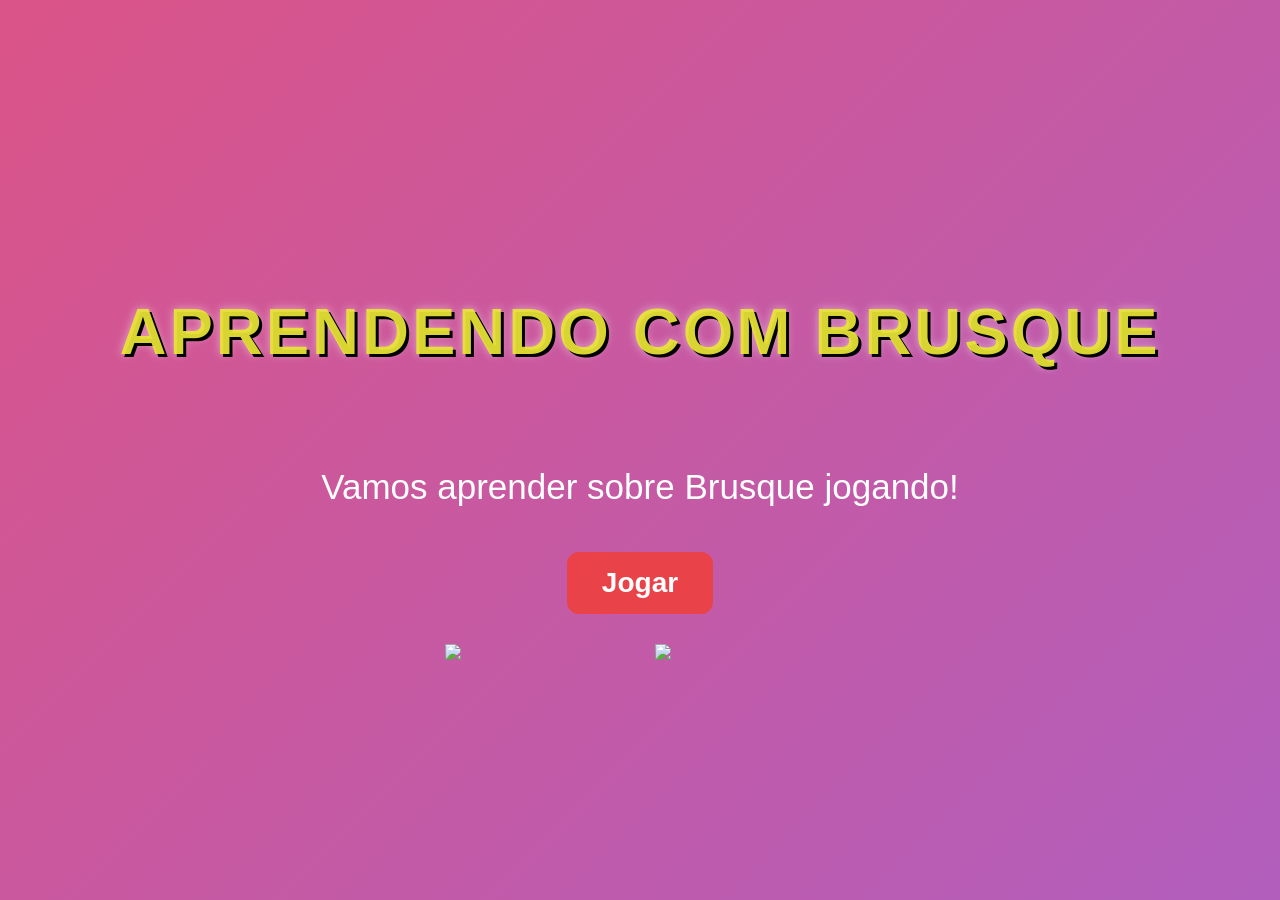
==== Curricularizacao/html/index.html @ f9dfe137 "Add files via upload" ====
<!DOCTYPE html>
<html lang="pt-BR">
<head>
<meta charset="UTF-8">

<title>Jogo Curricularização</title>

<style>

body{

    margin:0;

    font-family:Arial;

    overflow:hidden;

    background:linear-gradient(#4fc3f7,#66bb6a);

}

.tela{

    display:none;

    min-height:100vh;

    flex-direction:column;

    justify-content:center;

    align-items:center;

    text-align:center;

    position:relative;

}

#Inicio{

    display:flex;

    flex-direction:column;

    justify-content:center;

    align-items:center;

    background:linear-gradient(-45deg,#0f8a0b,#e47e1f,#a462cf,#db5488);

    background-size:400% 400%;

    animation:fundo 8s ease infinite;

}

@keyframes fundo{

    0%{
        background-position:0% 50%;
    }

    50%{
        background-position:100% 50%;
    }

    100%{
        background-position:0% 50%;
    }

}

.tela:target{

    display:flex;

}

.menu{

    display:flex;

    flex-direction:column;

    align-items:center;

    gap:10px;

}

h1{

    color:#e7e436ee;

    font-size:65px;

    text-transform:uppercase;

    letter-spacing:3px;

    text-shadow:
    3px 3px 0px #000,
    0 0 10px rgba(255,255,255,0.5);

    animation:titulo 2s infinite alternate;

}

@keyframes titulo{

    from{
        transform:translateY(0px);
    }

    to{
        transform:translateY(-6px);
    }

}

p{

    font-size:35px;

    color:white;

}

.botão{

    display:inline-block;

    text-decoration:none;

    background-color:#ee4141ea;

    color:white;

    padding:15px 35px;

    border-radius:12px;

    font-size:28px;

    font-weight:bold;

    transition:0.3s;

}

.botão:hover{

    background-color:#17a50a;

    transform:scale(1.1);

}

.opções{

    display:flex;

    gap:20px;

    flex-wrap:wrap;

    justify-content:center;

}

.opções a{

    text-decoration:none;

    color:white;

    position:relative;

    display:inline-block;

    border-radius:10px;

    transition:0.3s;

}

.opções a:hover{

    transform:scale(1.03);

    box-shadow:0 0 10px rgba(255,255,255,0.5);

}

h2{

    
    color:#f8f8f8fb;

    font-size:50px;

    text-transform:uppercase;

    letter-spacing:3px;

    text-shadow:
    3px 3px 2px #000,
    0 0 10px rgba(209, 190, 190, 0.5);

    animation:titulo 2s infinite alternate;

}
.bandeira{

    width:150px;

    height:100px;

    object-fit:cover;

    border-radius:10px;

}

.festa{

    width:200px;

    height:250px;

    object-fit:contain;

    border-radius:10px;

}

.parque{
    width: 150px;

    height: 100px;

    object-fit:cover;

    border-radius:10px;
    
}

.opções a h3{

    transition:0.3s;
    color:white;

}

.opções a:hover h3{

    color:#1b1a0f;

}

.voltar{

    position:absolute;

    top:20px;

    right:20px;

    background:rgb(255, 136, 0);

    color:white;

    text-decoration:none;

    padding:10px 20px;

    border-radius:15px;

    font-size:20px;

}

.mascotes{

    display:flex;

    align-items:center;

    justify-content:center;

    gap:30px;

    margin-top:30px;

}

.mascote{

    width:180px;

    height:auto;

}

.animar{

    animation:mexer 2s infinite alternate;

}

@keyframes mexer{

    from{
        transform:translateY(0px) rotate(-5deg);
    }

    to{
        transform:translateY(-15px) rotate(5deg);
    }

}

</style>
</head>

<body>

<section class="tela" id="Inicio">

    <div class="menu">

        <h1>Aprendendo com Brusque</h1>

        <p>Vamos aprender sobre Brusque jogando!</p>

        <a href="#pergunta1" class="botão">Jogar</a>

    </div>

    <div class="mascotes">

        <img src="capivara.png" class="mascote animar">

        <img src="marreco.png" class="mascote animar">

    </div>

</section>

<section class="tela" id="pergunta1">

    <a href="#Inicio" class="voltar">Voltar</a>

    <h2>Em qual país fica Santa Catarina?</h2>

    <div class="opções">

        <a href="#errou">
            <img src="italia.jpg" class="bandeira">
            <h3>ITÁLIA</h3>
        </a>

        <a href="#errou">
            <img src="africa.webp" class="bandeira">
            <h3>ÁFRICA</h3>
        </a>

        <a href="#errou">
            <img src="china.jpg" class="bandeira">
            <h3>CHINA</h3>
        </a>

        <a href="#pergunta2">
            <img src="brasil.jpg" class="bandeira">
            <h3>BRASIL</h3>
        </a>

    </div>

</section>

<section class="tela" id="pergunta2">

    <a href="#Inicio" class="voltar">Voltar</a>

    <h2>Qual destas é a festa típica de Brusque?</h2>

    <div class="opções">

        <a href="#errou">
            <img src="festadauva.png" class="festa">
        </a>

        <a href="#pergunta3">
            <img src="festafenarreco.png" class="festa">
        </a>

        <a href="#errou">
            <img src="festapinhão.png" class="festa">
        </a>

    </div>

</section>

<section class="tela" id="pergunta3">

    <a href="#Inicio" class="voltar">Voltar</a>

    <h2>Qual destes parques é o Parque das Esculturas localizado em Brusque?</h2>

    <div class="opções">

        <a href="#errou">
            <img src="parquedediversao.webp" class="parque">
        </a>

         <a href="#errou">
            <img src="parquinho.jpg" class="parque">
        </a>

        <a href="#acertou">
            <img src="parquedasesculturas.jpg" class="parque">
        </a>
            
        <a href="#errou"> 
            <img src="bosque.jpg" class="parque">
        </a>
           
    </div>
</section>

</body>
</html>
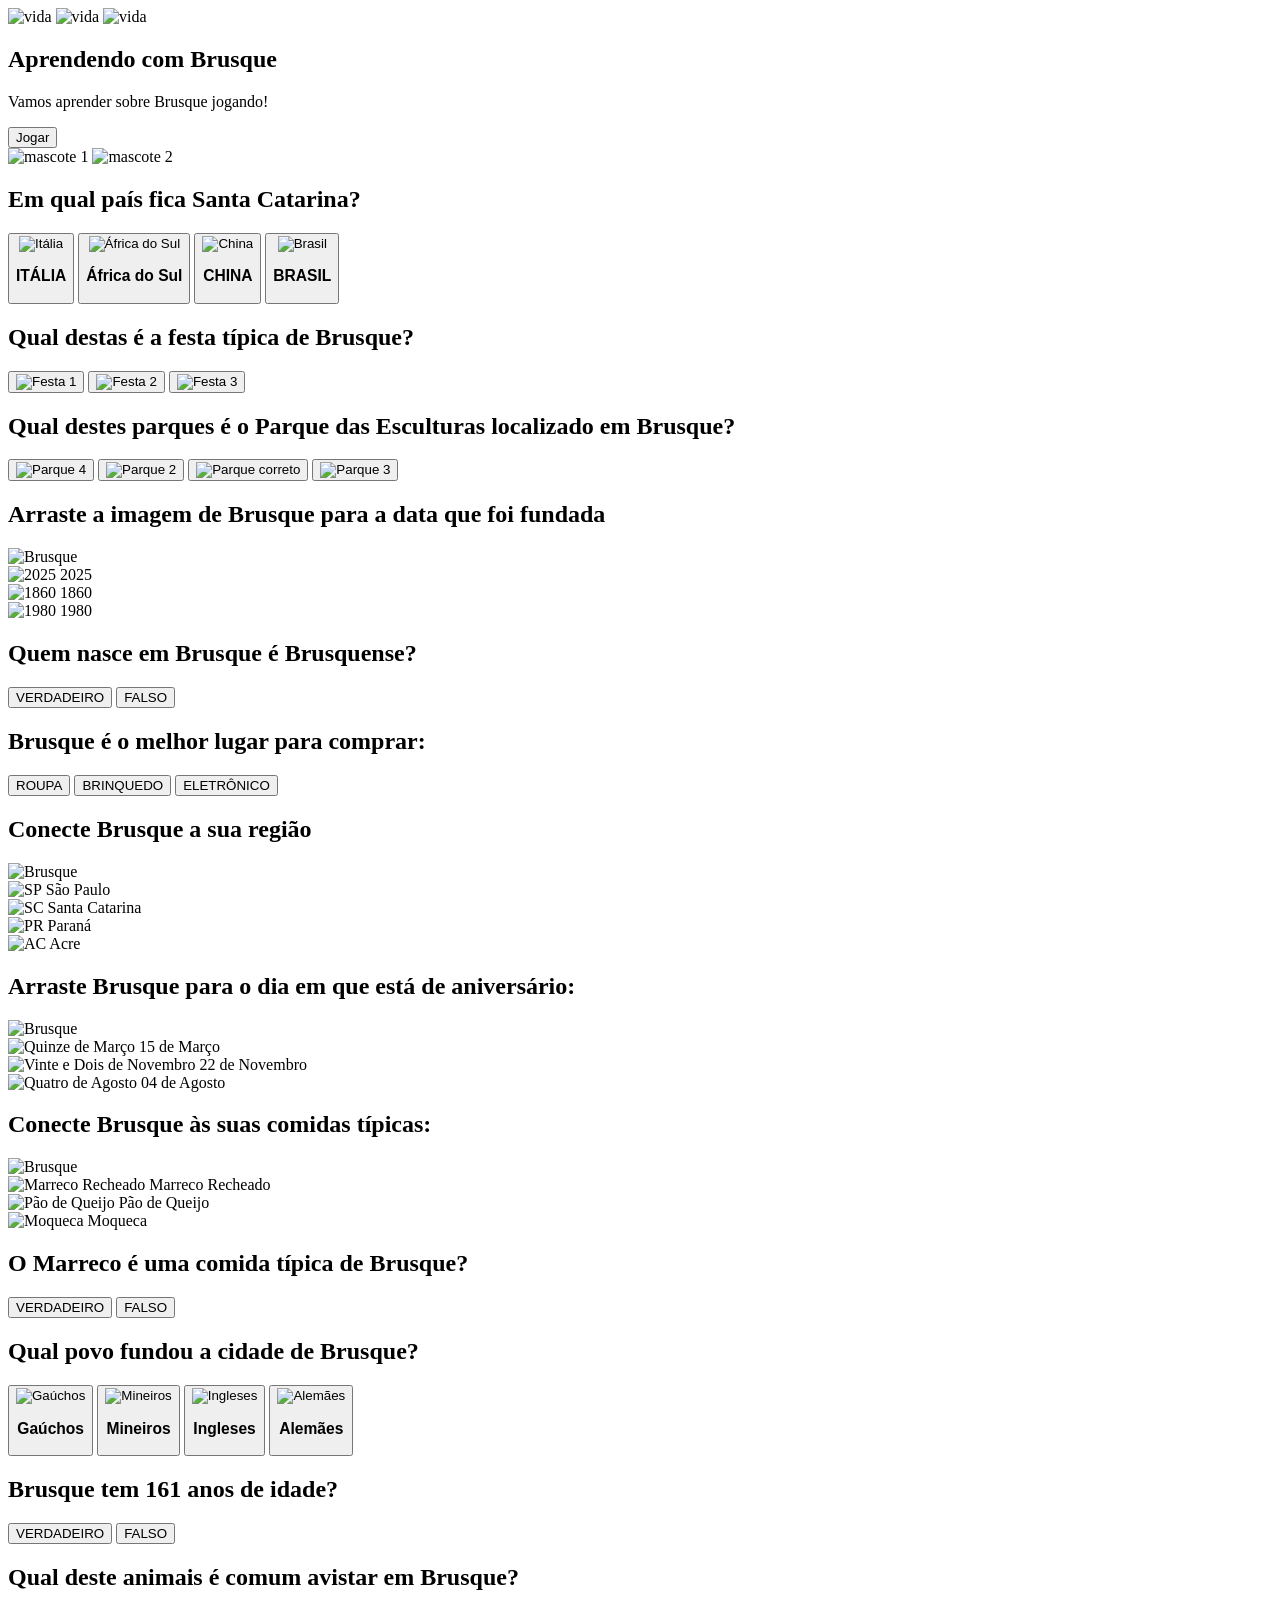
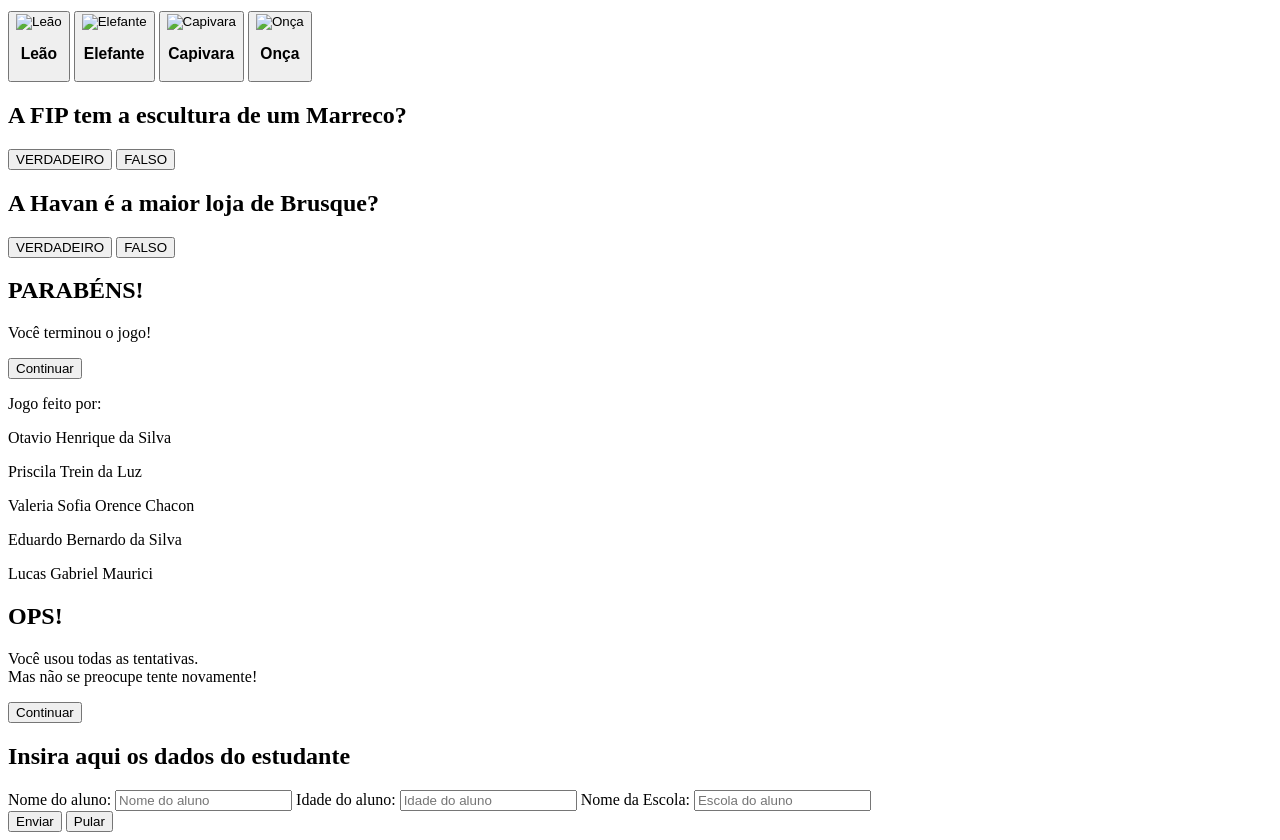
==== commit 6d0ca495: "Add files via upload Projeto Pronto, mas com coisas para fazer no futuro" ====
--- a/Curricularizacao/html/index.html
+++ b/Curricularizacao/html/index.html
@@ -1,435 +1,388 @@
-<!DOCTYPE html>
-<html lang="pt-BR">
-<head>
-<meta charset="UTF-8">
-
-<title>Jogo Curricularização</title>
-
-<style>
-
-body{
-
-    margin:0;
-
-    font-family:Arial;
-
-    overflow:hidden;
-
-    background:linear-gradient(#4fc3f7,#66bb6a);
-
-}
-
-.tela{
-
-    display:none;
-
-    min-height:100vh;
-
-    flex-direction:column;
-
-    justify-content:center;
-
-    align-items:center;
-
-    text-align:center;
-
-    position:relative;
-
-}
-
-#Inicio{
-
-    display:flex;
-
-    flex-direction:column;
-
-    justify-content:center;
-
-    align-items:center;
-
-    background:linear-gradient(-45deg,#0f8a0b,#e47e1f,#a462cf,#db5488);
-
-    background-size:400% 400%;
-
-    animation:fundo 8s ease infinite;
-
-}
-
-@keyframes fundo{
-
-    0%{
-        background-position:0% 50%;
-    }
-
-    50%{
-        background-position:100% 50%;
-    }
-
-    100%{
-        background-position:0% 50%;
-    }
-
-}
-
-.tela:target{
-
-    display:flex;
-
-}
-
-.menu{
-
-    display:flex;
-
-    flex-direction:column;
-
-    align-items:center;
-
-    gap:10px;
-
-}
-
-h1{
-
-    color:#e7e436ee;
-
-    font-size:65px;
-
-    text-transform:uppercase;
-
-    letter-spacing:3px;
-
-    text-shadow:
-    3px 3px 0px #000,
-    0 0 10px rgba(255,255,255,0.5);
-
-    animation:titulo 2s infinite alternate;
-
-}
-
-@keyframes titulo{
-
-    from{
-        transform:translateY(0px);
-    }
-
-    to{
-        transform:translateY(-6px);
-    }
-
-}
-
-p{
-
-    font-size:35px;
-
-    color:white;
-
-}
-
-.botão{
-
-    display:inline-block;
-
-    text-decoration:none;
-
-    background-color:#ee4141ea;
-
-    color:white;
-
-    padding:15px 35px;
-
-    border-radius:12px;
-
-    font-size:28px;
-
-    font-weight:bold;
-
-    transition:0.3s;
-
-}
-
-.botão:hover{
-
-    background-color:#17a50a;
-
-    transform:scale(1.1);
-
-}
-
-.opções{
-
-    display:flex;
-
-    gap:20px;
-
-    flex-wrap:wrap;
-
-    justify-content:center;
-
-}
-
-.opções a{
-
-    text-decoration:none;
-
-    color:white;
-
-    position:relative;
-
-    display:inline-block;
-
-    border-radius:10px;
-
-    transition:0.3s;
-
-}
-
-.opções a:hover{
-
-    transform:scale(1.03);
-
-    box-shadow:0 0 10px rgba(255,255,255,0.5);
-
-}
-
-h2{
-
-    
-    color:#f8f8f8fb;
-
-    font-size:50px;
-
-    text-transform:uppercase;
-
-    letter-spacing:3px;
-
-    text-shadow:
-    3px 3px 2px #000,
-    0 0 10px rgba(209, 190, 190, 0.5);
-
-    animation:titulo 2s infinite alternate;
-
-}
-.bandeira{
-
-    width:150px;
-
-    height:100px;
-
-    object-fit:cover;
-
-    border-radius:10px;
-
-}
-
-.festa{
-
-    width:200px;
-
-    height:250px;
-
-    object-fit:contain;
-
-    border-radius:10px;
-
-}
-
-.parque{
-    width: 150px;
-
-    height: 100px;
-
-    object-fit:cover;
-
-    border-radius:10px;
-    
-}
-
-.opções a h3{
-
-    transition:0.3s;
-    color:white;
-
-}
-
-.opções a:hover h3{
-
-    color:#1b1a0f;
-
-}
-
-.voltar{
-
-    position:absolute;
-
-    top:20px;
-
-    right:20px;
-
-    background:rgb(255, 136, 0);
-
-    color:white;
-
-    text-decoration:none;
-
-    padding:10px 20px;
-
-    border-radius:15px;
-
-    font-size:20px;
-
-}
-
-.mascotes{
-
-    display:flex;
-
-    align-items:center;
-
-    justify-content:center;
-
-    gap:30px;
-
-    margin-top:30px;
-
-}
-
-.mascote{
-
-    width:180px;
-
-    height:auto;
-
-}
-
-.animar{
-
-    animation:mexer 2s infinite alternate;
-
-}
-
-@keyframes mexer{
-
-    from{
-        transform:translateY(0px) rotate(-5deg);
-    }
-
-    to{
-        transform:translateY(-15px) rotate(5deg);
-    }
-
-}
-
-</style>
-</head>
-
-<body>
-
-<section class="tela" id="Inicio">
-
-    <div class="menu">
-
-        <h1>Aprendendo com Brusque</h1>
-
-        <p>Vamos aprender sobre Brusque jogando!</p>
-
-        <a href="#pergunta1" class="botão">Jogar</a>
-
-    </div>
-
-    <div class="mascotes">
-
-        <img src="capivara.png" class="mascote animar">
-
-        <img src="marreco.png" class="mascote animar">
-
-    </div>
-
-</section>
-
-<section class="tela" id="pergunta1">
-
-    <a href="#Inicio" class="voltar">Voltar</a>
-
-    <h2>Em qual país fica Santa Catarina?</h2>
-
-    <div class="opções">
-
-        <a href="#errou">
-            <img src="italia.jpg" class="bandeira">
-            <h3>ITÁLIA</h3>
-        </a>
-
-        <a href="#errou">
-            <img src="africa.webp" class="bandeira">
-            <h3>ÁFRICA</h3>
-        </a>
-
-        <a href="#errou">
-            <img src="china.jpg" class="bandeira">
-            <h3>CHINA</h3>
-        </a>
-
-        <a href="#pergunta2">
-            <img src="brasil.jpg" class="bandeira">
-            <h3>BRASIL</h3>
-        </a>
-
-    </div>
-
-</section>
-
-<section class="tela" id="pergunta2">
-
-    <a href="#Inicio" class="voltar">Voltar</a>
-
-    <h2>Qual destas é a festa típica de Brusque?</h2>
-
-    <div class="opções">
-
-        <a href="#errou">
-            <img src="festadauva.png" class="festa">
-        </a>
-
-        <a href="#pergunta3">
-            <img src="festafenarreco.png" class="festa">
-        </a>
-
-        <a href="#errou">
-            <img src="festapinhão.png" class="festa">
-        </a>
-
-    </div>
-
-</section>
-
-<section class="tela" id="pergunta3">
-
-    <a href="#Inicio" class="voltar">Voltar</a>
-
-    <h2>Qual destes parques é o Parque das Esculturas localizado em Brusque?</h2>
-
-    <div class="opções">
-
-        <a href="#errou">
-            <img src="parquedediversao.webp" class="parque">
-        </a>
-
-         <a href="#errou">
-            <img src="parquinho.jpg" class="parque">
-        </a>
-
-        <a href="#acertou">
-            <img src="parquedasesculturas.jpg" class="parque">
-        </a>
-            
-        <a href="#errou"> 
-            <img src="bosque.jpg" class="parque">
-        </a>
-           
-    </div>
-</section>
-
-</body>
+<!DOCTYPE html>
+<html lang="pt-BR">
+
+<head>
+    <meta charset="UTF-8">
+    <meta name="viewport" content="width=device-width, initial-scale=1.0, maximum-scale=1.0, user-scalable=no">
+    <link rel="stylesheet" href="/assets/css/style.css">
+    <title>Jogo Curricularização</title>
+</head>
+
+<body>
+
+    <!-- ==================== Vidas ==================== -->
+    <section class="vidas">
+        <img src="/assets/Img/vida/Vida.png" class="vida" alt="vida">
+        <img src="/assets/Img/vida/Vida.png" class="vida" alt="vida">
+        <img src="/assets/Img/vida/Vida.png" class="vida" alt="vida">
+    </section>
+
+    <!-- ==================== INÍCIO ==================== -->
+    <section class="tela" id="Inicio">
+        <div class="menu">
+            <h1>Aprendendo com Brusque</h1>
+            <p>Vamos aprender sobre Brusque jogando!</p>
+            <button class="botão" onclick="iniciarJogo()">Jogar</button>
+        </div>
+        <div class="mascotes">
+            <img src="/assets/Img/mascote/Msct-1.png" class="mascote animar" alt="mascote 1">
+            <img src="/assets/Img/mascote/Msct-2.png" class="mascote animar" alt="mascote 2">
+        </div>
+    </section>
+
+    <!-- ==================== PERGUNTA 1 - País ==================== -->
+    <section class="tela" id="pergunta1">
+        <h2>Em qual país fica Santa Catarina?</h2>
+        <div class="opções">
+            <button class="opcao" data-correta="false">
+                <img src="/assets/Img/bandeiras paises/Bandeira-4.jpeg" class="bandeira" alt="Itália">
+                <h3>ITÁLIA</h3>
+            </button>
+            <button class="opcao" data-correta="false">
+                <img src="/assets/Img/bandeiras paises/Bandeira-3.jpeg" class="bandeira" alt="África do Sul">
+                <h3>África do Sul</h3>
+            </button>
+            <button class="opcao" data-correta="false">
+                <img src="/assets/Img/bandeiras paises/Bandeira-2.jpeg" class="bandeira" alt="China">
+                <h3>CHINA</h3>
+            </button>
+            <button class="opcao" data-correta="true">
+                <img src="/assets/Img/bandeiras paises/Bandeira-1.png" class="bandeira" alt="Brasil">
+                <h3>BRASIL</h3>
+            </button>
+        </div>
+    </section>
+
+    <!-- ==================== PERGUNTA 2 - Festa ==================== -->
+    <section class="tela" id="pergunta2">
+        <h2>Qual destas é a festa típica de Brusque?</h2>
+        <div class="opções">
+            <button class="opcao" data-correta="false">
+                <img src="/assets/Img/festa/Festa-1.jpeg" class="festa" alt="Festa 1">
+            </button>
+            <button class="opcao" data-correta="true">
+                <img src="/assets/Img/festa/Festa-2.jpeg" class="festa" alt="Festa 2">
+            </button>
+            <button class="opcao" data-correta="false">
+                <img src="/assets/Img/festa/Festa-3.jpeg" class="festa" alt="Festa 3">
+            </button>
+        </div>
+    </section>
+
+    <!-- ==================== PERGUNTA 3 - Parque ==================== -->
+    <section class="tela" id="pergunta3">
+        <h2>Qual destes parques é o Parque das Esculturas localizado em Brusque?</h2>
+        <div class="opções">
+            <button class="opcao" data-correta="false">
+                <img src="/assets/Img/parques/Parque-4.jpeg" class="parque" alt="Parque 4">
+            </button>
+            <button class="opcao" data-correta="false">
+                <img src="/assets/Img/parques/Parque-2.jpeg" class="parque" alt="Parque 2">
+            </button>
+            <button class="opcao" data-correta="true">
+                <img src="/assets/Img/parques/Parque-1.jpg" class="parque" alt="Parque correto">
+            </button>
+            <button class="opcao" data-correta="false">
+                <img src="/assets/Img/parques/Parque-3.jpeg" class="parque" alt="Parque 3">
+            </button>
+        </div>
+    </section>
+
+    <!-- ==================== PERGUNTA 4 — ARRASTAR DATA ==================== -->
+    <section class="tela" id="pergunta4">
+        <h2>Arraste a imagem de Brusque para a data que foi fundada</h2>
+        <div class="area-jogo">
+
+            <div class="drag-item" id="drag-p4">
+                <img src="/assets/Img/brasao/brusque.png" alt="Brusque">
+            </div>
+
+            <div class="datas">
+
+                <div class="caixa-data" data-correto="false">
+                    <img src="/assets/Img/anos/2025.png" class="img-caixa" alt="2025">
+                    <span>2025</span>
+                </div>
+
+                <div class="caixa-data" data-correto="true">
+                    <img src="/assets/Img/anos/1860.png" class="img-caixa" alt="1860">
+                    <span>1860</span>
+                </div>
+
+                <div class="caixa-data" data-correto="false">
+                    <img src="/assets/Img/anos/1980.png" class="img-caixa" alt="1980">
+                    <span>1980</span>
+                </div>
+
+            </div>
+        </div>
+    </section>
+
+    <!-- ==================== PERGUNTA 5 - Brusquense ==================== -->
+    <section class="tela" id="pergunta5">
+        <h2>Quem nasce em Brusque é Brusquense?</h2>
+        <div class="opções">
+            <button class="opcao" data-correta="true">
+                VERDADEIRO
+            </button>
+            <button class="opcao" data-correta="false">
+                FALSO
+            </button>
+        </div>
+    </section>
+
+    <!-- ==================== PERGUNTA 6 - Comprar ==================== -->
+    <section class="tela" id="pergunta6">
+        <h2>Brusque é o melhor lugar para comprar:</h2>
+        <div class="opções">
+            <button class="opcao" data-correta="true">
+                ROUPA
+            </button>
+            <button class="opcao" data-correta="false">
+                BRINQUEDO
+            </button>
+            <button class="opcao" data-correta="false">
+                ELETRÔNICO
+            </button>
+        </div>
+    </section>
+
+    <!-- ==================== PERGUNTA 7 — ARRASTAR REGIÃO ==================== -->
+    <section class="tela" id="pergunta7">
+        <h2>Conecte Brusque a sua região</h2>
+        <div class="area-jogo">
+
+            <div class="drag-item" id="drag-p7">
+                <img src="/assets/Img/brasao/brusque.png" alt="Brusque">
+            </div>
+
+            <div class="regiao">
+
+                <div class="caixa-data" data-correto="false">
+                    <img src="/assets/Img/estados/sao-paulo.png" class="img-caixa" alt="SP">
+                    <span>São Paulo</span>
+                </div>
+
+                <div class="caixa-data" data-correto="true">
+                    <img src="/assets/Img/estados/santa-catarina.png" class="img-caixa" alt="SC">
+                    <span>Santa Catarina</span>
+                </div>
+
+                <div class="caixa-data" data-correto="false">
+                    <img src="/assets/Img/estados/parana.png" class="img-caixa" alt="PR">
+                    <span>Paraná</span>
+                </div>
+
+                <div class="caixa-data" data-correto="false">
+                    <img src="/assets/Img/estados/acre.png" class="img-caixa" alt="AC">
+                    <span>Acre</span>
+                </div>
+
+            </div>
+        </div>
+    </section>
+
+    <!-- ==================== PERGUNTA 8 — ARRASTAR ANIVERSÁRIO ==================== -->
+    <section class="tela" id="pergunta8">
+        <h2>Arraste Brusque para o dia em que está de aniversário:</h2>
+        <div class="area-jogo">
+
+            <div class="drag-item" id="drag-p8">
+                <img src="/assets/Img/brasao/brusque.png" alt="Brusque">
+            </div>
+
+            <div class="data-aniversario">
+
+                <div class="caixa-data" data-correto="false">
+                    <img src="/assets/Img/datas/15.png" alt="Quinze de Março" class="img-caixa">
+                    <span>15 de Março</span>
+                </div>
+
+                <div class="caixa-data" data-correto="false">
+                    <img src="/assets/Img/datas/22.png" alt="Vinte e Dois de Novembro" class="img-caixa">
+                    <span>22 de Novembro</span>
+                </div>
+
+                <div class="caixa-data" data-correto="true">
+                    <img src="/assets/Img/datas/04.png" alt="Quatro de Agosto" class="img-caixa">
+                    <span>04 de Agosto</span>
+                </div>
+
+            </div>
+        </div>
+    </section>
+
+    <!-- ==================== PERGUNTA 9 — ARRASTAR COMIDA ==================== -->
+    <section class="tela" id="pergunta9">
+        <h2>Conecte Brusque às suas comidas típicas:</h2>
+        <div class="area-jogo">
+
+            <div class="drag-item" id="drag-p9">
+                <img src="/assets/Img/brasao/brusque.png" alt="Brusque">
+            </div>
+
+            <div class="datas">
+
+                <div class="caixa-data" data-correto="true">
+                    <img src="/assets/Img/comidas/marreco.png" alt="Marreco Recheado" class="img-caixa">
+                    <span>Marreco Recheado</span>
+                </div>
+
+                <div class="caixa-data" data-correto="false">
+                    <img src="/assets/Img/comidas/pao de queijo.png" alt="Pão de Queijo" class="img-caixa">
+                    <span>Pão de Queijo</span>
+                </div>
+
+                <div class="caixa-data" data-correto="false">
+                    <img src="/assets/Img/comidas/moqueca.png" alt="Moqueca" class="img-caixa">
+                    <span>Moqueca</span>
+                </div>
+
+            </div>
+        </div>
+    </section>
+
+    <!-- ==================== PERGUNTA 10 - Comida Tipica  ==================== -->
+    <section class="tela" id="pergunta10">
+        <h2>O Marreco é uma comida típica de Brusque?</h2>
+        <div class="opções">
+            <button class="opcao" data-correta="true">
+                VERDADEIRO
+            </button>
+            <button class="opcao" data-correta="false">
+                FALSO
+            </button>
+        </div>
+    </section>
+
+    <!-- ==================== PERGUNTA 11 - Fundação ==================== -->
+    <section class="tela" id="pergunta11">
+        <h2>Qual povo fundou a cidade de Brusque?</h2>
+        <div class="opções">
+            <button class="opcao" data-correta="false">
+                <img src="/assets/Img/cultura/gaucho.png" class="cultura" alt="Gaúchos">
+                <h3>Gaúchos</h3>
+            </button>
+            <button class="opcao" data-correta="false">
+                <img src="/assets/Img/cultura/mineiro.png" class="cultura" alt="Mineiros">
+                <h3>Mineiros</h3>
+            </button>
+            <button class="opcao" data-correta="false">
+                <img src="/assets/Img/cultura/ingles.png" class="cultura" alt="Ingleses">
+                <h3>Ingleses</h3>
+            </button>
+            <button class="opcao" data-correta="true">
+                <img src="/assets/Img/cultura/alemao.png" class="cultura" alt="Alemães">
+                <h3>Alemães</h3>
+            </button>
+        </div>
+    </section>
+
+    <!-- ==================== PERGUNTA 12 - Idade de Brusque ==================== -->
+    <section class="tela" id="pergunta12">
+        <h2>Brusque tem 161 anos de idade?</h2>
+        <div class="opções">
+            <button class="opcao" data-correta="false">
+                VERDADEIRO
+            </button>
+            <button class="opcao" data-correta="true">
+                FALSO
+            </button>
+        </div>
+    </section>
+
+    <!-- ==================== PERGUNTA 13 - Animal Comum em Bruque==================== -->
+    <section class="tela" id="pergunta13">
+        <h2>Qual deste animais é comum avistar em Brusque?</h2>
+        <div class="opções">
+            <button class="opcao" data-correta="false">
+                <img src="/assets/Img/animais/animal-1.png" class="animais" alt="Leão">
+                <h3>Leão</h3>
+            </button>
+            <button class="opcao" data-correta="false">
+                <img src="/assets/Img/animais/animal-4.png" class="animais" alt="Elefante">
+                <h3>Elefante</h3>
+            </button>
+            <button class="opcao" data-correta="true">
+                <img src="/assets/Img/animais/animal-2.png" class="animais" alt="Capivara">
+                <h3>Capivara</h3>
+            </button>
+            <button class="opcao" data-correta="false">
+                <img src="/assets/Img/animais/animal-3.png" class="animais" alt="Onça">
+                <h3>Onça</h3>
+            </button>
+        </div>
+    </section>
+
+    <!-- ==================== PERGUNTA 14 - Escultura da FIP ==================== -->
+    <section class="tela" id="pergunta14">
+        <h2>A FIP tem a escultura de um Marreco?</h2>
+        <div class="opções">
+            <button class="opcao" data-correta="true">
+                VERDADEIRO
+            </button>
+            <button class="opcao" data-correta="false">
+                FALSO
+            </button>
+        </div>
+    </section>
+
+    <!-- ==================== PERGUNTA 15 - Maior Loja de Brusque ==================== -->
+    <section class="tela" id="pergunta15">
+        <h2>A Havan é a maior loja de Brusque?</h2>
+        <div class="opções">
+            <button class="opcao" data-correta="true">
+                VERDADEIRO
+            </button>
+            <button class="opcao" data-correta="false">
+                FALSO
+            </button>
+        </div>
+    </section>
+
+    <!-- ==================== PARABÉNS ==================== -->
+    <section class="tela" id="acertou">
+        <h1>PARABÉNS!</h1>
+        <p>Você terminou o jogo!</p>
+        <button onclick="irParaDados()" class="botão">Continuar</button>
+
+        <p>Jogo feito por:</p>
+        <p>Otavio Henrique da Silva</p>
+        <p>Priscila Trein da Luz</p>
+        <p>Valeria Sofia Orence Chacon</p>
+        <p>Eduardo Bernardo da Silva</p>
+        <p>Lucas Gabriel Maurici</p>
+    </section>
+
+    <!-- ==================== ERROU ==================== -->
+    <section class="tela" id="errou">
+        <h1>OPS!</h1>
+        <p>Você usou todas as tentativas.<br> Mas não se preocupe tente novamente!</p>
+        <button onclick="irParaInicio()" class="botão">Continuar</button>
+    </section>
+
+    <!-- ==================== DADOS ==================== -->
+    <section class="tela" id="dados">
+        <h2>Insira aqui os dados do estudante</h2>
+        <label for="nomeAluno">Nome do aluno:</label>
+        <input type="text" id="nomeAluno" placeholder="Nome do aluno" autocomplete="off">
+        <label for="idadeAluno">Idade do aluno:</label>
+        <input type="text" id="idadeAluno" placeholder="Idade do aluno" autocomplete="off" inputmode="numeric">
+        <label for="escolaAluno">Nome da Escola:</label>
+        <input type="text" id="escolaAluno" placeholder="Escola do aluno" autocomplete="off">
+        <div class="botões-dados">
+            <button class="botão" onclick="finalizarDados()">Enviar</button>
+            <button class="botão" onclick="finalizarDados()">Pular</button>
+        </div>
+    </section>
+
+    <section class="tela" id="fb">
+        <div id="feedback" class="feedback">
+            
+        </div>
+    </section>
+
+    <script type="module" src="/assets/js/main.js"></script>
+</body>
+
 </html>
